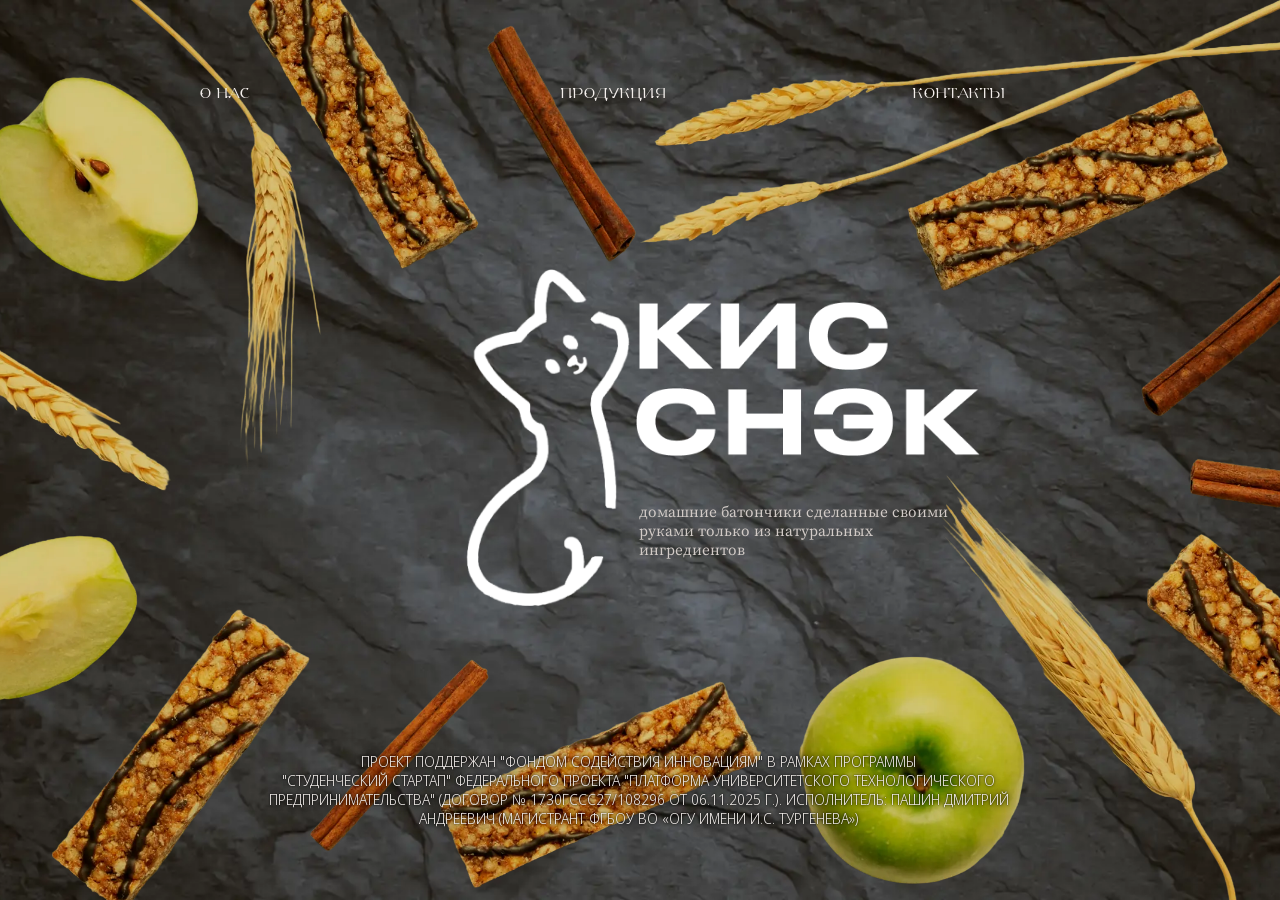
==== index.html @ 7d8943e3 "Init" ====
<!doctype html>
<html lang="ru">
<head>
<meta charset="utf-8">
<meta name="viewport" content="width=device-width, initial-scale=1">
<title>Кис Снэк — домашние батончики из натуральных ингредиентов</title>
<link rel="preload" href="fonts/equilibrist-light.woff2" as="font" type="font/woff2" crossorigin>
<link rel="preload" href="fonts/foglihtenno06.woff2" as="font" type="font/woff2" crossorigin>
<link rel="preload" href="fonts/sourceserifpro-cyr.woff2" as="font" type="font/woff2" crossorigin>
<link rel="stylesheet" href="css/style.css">
</head>
<body>
<main class="page page--home">
  <nav class="nav">
    <a href="about.html">О нас</a>
    <a href="products.html">Продукция</a>
    <a href="contacts.html">Контакты</a>
  </nav>

  <h1>Кис Снэк</h1>
  <img class="abs brand-cat" src="assets/logo-cat.webp" alt="">
  <img class="abs brand-name" src="assets/logo-text.webp" alt="Кис Снэк">
  <p class="abs tagline">домашние батончики сделанные своими<br>
  руками только из натуральных<br>
  ингредиентов</p>

  <footer class="abs grant cx">
    Проект поддержан "Фондом содействия инновациям" в рамках программы<br>
    "Студенческий стартап" федерального проекта "Платформа университетского технологического<br>
    предпринимательства" (договор № 1730ГССС27/108296 от 06.11.2025 г.). Исполнитель: Пашин Дмитрий<br>
    Андреевич (магистрант ФГБОУ ВО «ОГУ имени И.С. Тургенева»)
  </footer>
</main>
</body>
</html>
---- css/style.css ----
/* ===== Шрифты (как в макете Figma) ===== */
/* FoglihtenNo06 — заголовки (SIL OFL) */
@font-face{font-family:"FoglihtenNo06";src:local("FoglihtenNo06"),url(../fonts/foglihtenno06.woff2) format("woff2");font-weight:100 900;font-display:block} /* одно начертание: диапазон весов, чтобы браузер не рисовал «жирный» для 500 */
/* Source Serif Pro — основной текст */
@font-face{font-family:"Source Serif Pro";src:url(../fonts/sourceserifpro-cyr.woff2) format("woff2");unicode-range:U+0301,U+0400-045F,U+0490-0491,U+04B0-04B1,U+2116;font-display:swap}
@font-face{font-family:"Source Serif Pro";src:url(../fonts/sourceserifpro-lat.woff2) format("woff2");unicode-range:U+0000-00FF,U+2000-206F;font-display:swap}
/* Equilibrist — меню.
   Установленный в системе шрифт «Equilibrist» используется напрямую (font-family ниже).
   Для посетителей без установленного шрифта — файл в fonts/: equilibrist-light.otf (.ttf или .woff2). */
@font-face{font-family:"Equilibrist Web";src:url(../fonts/equilibrist-light.woff2) format("woff2"),url(../fonts/equilibrist-light.otf) format("opentype"),url(../fonts/equilibrist-light.ttf) format("truetype");font-weight:300;font-display:block}
/* Noto Sans Display Light — текст про грант */
@font-face{font-family:"Noto Sans Display";src:url(../fonts/notosansdisplay-300-cyr.woff2) format("woff2");font-weight:300;unicode-range:U+0301,U+0400-045F,U+0490-0491,U+04B0-04B1,U+2116;font-display:swap}
@font-face{font-family:"Noto Sans Display";src:url(../fonts/notosansdisplay-300-lat.woff2) format("woff2");font-weight:300;unicode-range:U+0000-00FF,U+2000-206F;font-display:swap}

/*
  Система единиц — как на сайте «Лисичкин хлеб».
  Макеты приведены к ширине 1440px. Каждая страница ровно в один экран:
    --vx  — 1px макета по горизонтали, --py — по вертикали,
    --ps  — меньшее из двух: размеры шрифтов и картинок (ничего не вылезает за экран),
    --pm  — большее из двух: для фоновых фото, которые должны закрывать экран целиком.
  Координата «от центра»: left = 50% + (X_макета − 720) × --ps.
*/
:root{
  --vx: calc(100vw / 1440);
  --hy: calc(100vh / 898);
  --hs: min(var(--vx), var(--hy));
  --fig-h: calc(var(--hs) * 1.93548);   /* 1px Figma (кадр 744px) */
  --bg:#050505;
  --text:#f4efec;
  --muted:#d2cbc7;
}
@supports (height:100dvh){ :root{ --hy: calc(100dvh / 898); } }

*{box-sizing:border-box;margin:0;padding:0}
html,body{height:100%;background:var(--bg);color:var(--text)}
body{font-family:"Source Serif Pro",Georgia,serif;-webkit-font-smoothing:antialiased;overflow:hidden}
a{color:inherit;text-decoration:none}
img{display:block;height:auto;max-width:none}

.page{
  --py: calc(100vh / var(--H));
  --ps: min(var(--vx), var(--py));
  --pm: max(var(--vx), var(--py));
  --fig: calc(var(--ps) * 1.93548);
  position:relative;
  width:100vw;
  height:100vh;
  overflow:hidden;
  background-color:var(--bg);
}
@supports (height:100dvh){ .page{ height:100dvh; --py: calc(100dvh / var(--H)); } }
.page > *{z-index:1}
.abs{position:absolute}
.cx{transform:translateX(-50%);text-align:center}

/* ===== Шапка ===== */
.logo{
  position:absolute; z-index:5;
  left:calc(70 * var(--vx));
  top:calc(50 * var(--hy));
  width:calc(174 * var(--hs));
}
.logo img{width:100%}

.nav{
  position:absolute; z-index:5;
  left:0; right:0;
  top:calc(74 * var(--hy));
  height:calc(16 * var(--hs));
  font-family:"Equilibrist Web","Equilibrist Light","Equilibrist","FoglihtenNo06",Georgia,serif;
  font-weight:300;
  font-size:calc(9 * var(--fig-h));
  line-height:1;
  letter-spacing:0;
  text-transform:uppercase;
}
.nav a{position:absolute;top:0;white-space:nowrap}
.nav a:nth-child(1){left:calc(318 * var(--vx))}
.nav a:nth-child(2){left:calc(657 * var(--vx))}
.nav a:nth-child(3){left:calc(1060 * var(--vx))}
/* подчёркивание при наведении — прорисовывается слева направо */
.nav a::after{
  content:"";
  position:absolute;
  left:0; right:0;
  bottom:calc(-5 * var(--hs));
  height:1px;
  background:currentColor;
  transform:scaleX(0);
  transform-origin:right center;
  transition:transform .35s cubic-bezier(.4,0,.2,1);
}
.nav a:hover::after,
.nav a:focus-visible::after{transform:scaleX(1);transform-origin:left center}

/* ===== Общие стили текста ===== */
.h-display{
  font-family:"FoglihtenNo06",Georgia,serif;
  font-weight:500;
  line-height:1;
  white-space:nowrap;
}
.copy{color:var(--muted)}
.copy p{white-space:nowrap}

/* ===== 0. Главная ===== */
.page--home{
  --H:904;
  background:#3a3836 url(../assets/stone-light.webp) center / cover no-repeat;
}
/* батончики, яблоки, колосья — затемнены как в макете (уже в картинке).
   Масштаб по ширине, а по вертикали привязка к меню: яблоко стоит на уровне «О НАС», как в макете */
.page--home::before{
  content:""; position:absolute; z-index:0; pointer-events:none;
  width:calc(1441.6 * var(--pm));
  height:calc(961.2 * var(--pm));
  left:calc(50% - 720.8 * var(--pm));
  top:calc(81 * var(--hy) - 108.2 * var(--pm));
  background:url(../assets/snacks.webp) center / 100% 100% no-repeat;
}
.page--home .nav{ top:calc(86 * var(--hy)); }
.page--home .nav a:nth-child(1){left:calc(226 * var(--vx))}
.page--home .nav a:nth-child(2){left:calc(632 * var(--vx))}
.page--home .nav a:nth-child(3){left:calc(1028 * var(--vx))}
.page--home .brand-cat { left:calc(50% + (524 - 720) * var(--ps)); top:calc(270 * var(--py)); width:calc(184.7 * var(--ps)); }
.page--home .brand-name{ left:calc(50% + (716 - 720) * var(--ps)); top:calc(303 * var(--py)); width:calc(386 * var(--ps)); }
.page--home h1{ position:absolute; width:1px; height:1px; overflow:hidden; clip:rect(0 0 0 0); }
.page--home .tagline{
  left:calc(50% + (719 - 720) * var(--ps));
  top:calc(505 * var(--py));
  font-size:calc(9 * var(--fig));
  line-height:calc(21.4 * var(--ps));
  color:var(--muted);
  white-space:nowrap;
}
.page--home .grant{
  left:calc(50% + (718.5 - 720) * var(--ps));
  top:calc(755 * var(--py));
  font-family:"Noto Sans Display",Arial,sans-serif;
  font-weight:300;
  font-size:calc(8.5 * var(--fig));
  line-height:calc(21.4 * var(--ps));
  letter-spacing:0;
  text-transform:uppercase;
  color:#f4efec;
  white-space:nowrap;
  text-shadow:0 0 6px rgba(0,0,0,.9),0 0 2px rgba(0,0,0,.9);
}

/* ===== 1. О нас ===== */
.page--about{ --H:910; background:#0d0e0e; }
/* фото батончиков (затемнено как в макете, белые края обрезаны) — целиком в кадре, как в макете:
   масштаб как у текста, поэтому низ батончиков всегда виден; поля вокруг — цвет доски */
.page--about::before{
  content:"";
  position:absolute; z-index:0; pointer-events:none;
  width:calc(1660.7 * var(--ps));
  height:calc(1150.6 * var(--ps));
  left:calc(50% + (-145.5 - 720) * var(--ps));
  top:calc(50 * var(--hy) + 50.7 * var(--hs) - 216 * var(--ps));  /* верх батончиков — на уровне середины логотипа */
  background:url(../assets/about-bg.webp) center / 100% 100% no-repeat;
}
.page--about .title{
  left:calc(50% + (560 - 720) * var(--ps));
  top:calc(201 * var(--py));
  font-size:calc(40.95 * var(--fig));
}
.page--about .copy{
  left:calc(50% + (575 - 720) * var(--ps));
  top:calc(310 * var(--py));
  font-size:calc(10 * var(--fig));
  line-height:calc(25.4 * var(--ps));
  color:var(--text);
}
.page--about .copy p + p{margin-top:calc(25.4 * var(--ps))}

/* ===== Страницы с каменным фоном ===== */
.page--stone{ background:#141414 url(../assets/stone.webp) center / cover no-repeat; }

/* ===== 2. Наша продукция ===== */
.page--products{ --H:1125; }  /* низ макета (1125–1212) пустой — обрезан, чтобы на 16:9 всё было крупнее */
.page--products .title{ left:50%; top:calc(189 * var(--py)); font-size:calc(36 * var(--fig)); transform:translateX(-50%); }
.page--products .copy{ font-size:calc(10 * var(--fig)); line-height:calc(25.3 * var(--ps)); }
.page--products .copy p + p{margin-top:calc(25.3 * var(--ps))}
.page--products .copy-1{ left:calc(50% + (462 - 720) * var(--ps)); top:calc(320 * var(--py)); }
.page--products .copy-2{ left:calc(50% + (1002.5 - 720) * var(--ps)); top:calc(822 * var(--py)); }
/* тарелка обрезана по правому краю — прижата к краю экрана */
/* тарелка — круглым кадром (вид сверху) рядом с текстом, с мягкой тенью */
.page--products .img-plate{
  left:calc(50% + (878 - 720) * var(--ps));
  top:calc(268 * var(--py));
  width:calc(424 * var(--ps));
  border-radius:50%;
  box-shadow:0 calc(22 * var(--ps)) calc(50 * var(--ps)) rgba(0,0,0,.65), 0 0 0 calc(3 * var(--ps)) rgba(255,255,255,.06);
}
.page--products .img-stack{ left:calc(50% + (207.8 - 720) * var(--ps)); top:calc(711.4 * var(--py)); width:calc(330.4 * var(--ps)); }

/* ===== 3. Контакты ===== */
.page--contacts{ --H:910; }
.page--contacts .title{ left:50%; top:calc(197 * var(--py)); font-size:calc(36 * var(--fig)); transform:translateX(-50%); }
.page--contacts .subtitle{ left:50%; top:calc(270 * var(--py)); font-size:calc(10 * var(--fig)); line-height:1.4; color:var(--muted); white-space:nowrap; }
.page--contacts .person{ left:50%; top:calc(358 * var(--py)); font-size:calc(13 * var(--fig)); line-height:calc(31.5 * var(--ps)); color:var(--muted); white-space:nowrap; }
.page--contacts .person a:hover{color:var(--text)}
/* батончики у левого края (повёрнуты), тарелка у правого — обе уходят за край экрана */
.page--contacts .img-stack{ left:calc(-188.85 * var(--ps)); top:calc(713.2 * var(--py) - 277.35 * var(--ps)); width:calc(484.9 * var(--ps)); transform:rotate(24.19deg); }
.page--contacts .img-plate{ right:calc(-35.7 * var(--ps)); top:calc(286.6 * var(--py)); width:calc(551.9 * var(--ps)); }

/* ===== Телефоны и узкие окна: обычная вёрстка с прокруткой ===== */
@media (max-width: 800px), (max-aspect-ratio: 1/1){
  :root{ --vx:1px; --hy:1px; --hs:1px; }
  body{overflow:auto}
  .page{ --py:1px; --ps:1px; --pm:1px; height:auto; min-height:100vh; padding:24px 16px 48px; display:flex; flex-direction:column; align-items:center; text-align:center }
  .logo,.nav,.abs{position:static !important;transform:none !important}
  .logo{width:110px;align-self:flex-start}
  .nav{align-self:stretch;display:flex;flex-wrap:wrap;gap:12px 20px;justify-content:flex-start;height:auto;font-size:14px;letter-spacing:.12em;margin-top:16px}
  .nav a{position:relative;left:auto !important}
  .nav a::after{bottom:-4px}
  .h-display{white-space:normal;margin:36px 0 16px}
  .copy p,.tagline,.grant,.subtitle,.person{white-space:normal !important}
  .copy br,.tagline br,.grant br{display:none}
  .copy{font-size:15px !important;line-height:23px !important;margin:16px 0}
  .copy p + p{margin-top:16px !important}
  .page--home::before{width:100%;height:100%;left:0;top:0;background-size:auto 55vh;background-position:center 60%}
  .page--home .nav{margin-bottom:0}
  .page--home .brand-cat{width:90px;margin-top:40px}
  .page--home .brand-name{width:200px;margin-top:12px}
  .page--home .tagline{font-size:15px;line-height:1.4;margin:16px 0 auto}
  .page--home .grant{margin-top:40px;font-size:11px;line-height:1.5;background:rgba(0,0,0,.55);padding:12px;border-radius:4px}
  .page--about::before{width:100%;height:100%;left:0;top:0 !important;background-size:cover}
  .page--about .title{font-size:clamp(44px,13vw,72px)}
  .page--products .title,.page--contacts .title{font-size:clamp(36px,10vw,60px)}
  .page--contacts .subtitle{font-size:14px}
  .page--contacts .person{font-size:18px;line-height:28px;margin:24px 0 16px}
  .img-plate,.img-stack{width:min(300px,80vw) !important;margin:16px auto}
}
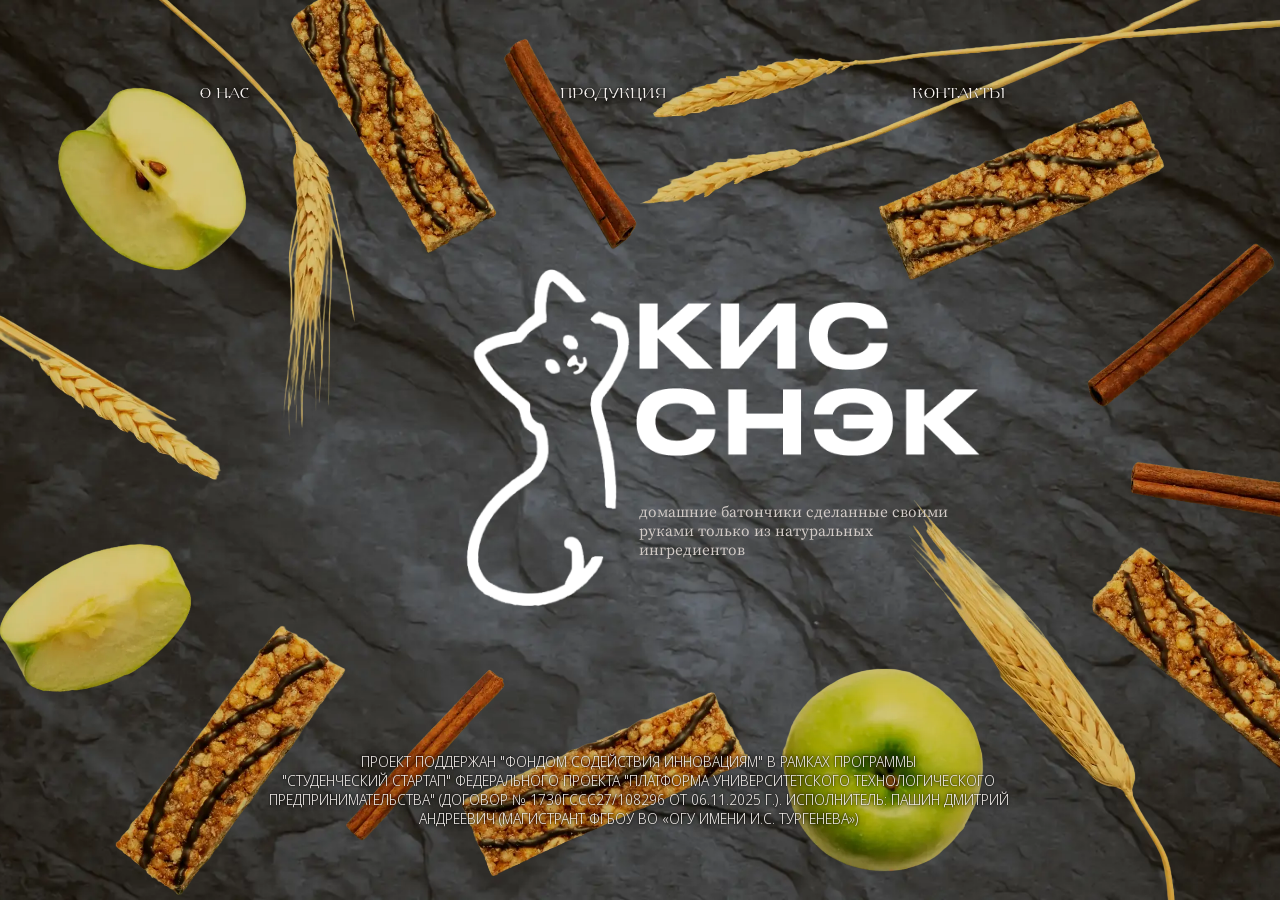
==== commit 1b947876: "Update" ====
--- a/index.html
+++ b/index.html
@@ -18,6 +18,22 @@
   </nav>
 
   <h1>Кис Снэк</h1>
+  <img class="deco" src="assets/snacks/s00.webp" alt="" style="width:calc(226.5 * var(--ps)); top:calc(220.6 * var(--py) - 247.8 * var(--ps)); left:calc(288.4 * var(--vx) - 113.2 * var(--ps))">
+  <img class="deco" src="assets/snacks/s01.webp" alt="" style="width:calc(234.9 * var(--ps)); top:calc(122.4 * var(--py) - 149.6 * var(--ps)); left:calc(442.2 * var(--vx) - 117.4 * var(--ps))">
+  <img class="deco" src="assets/snacks/s02.webp" alt="" style="width:calc(722.6 * var(--ps)); top:calc(109.5 * var(--py) - 164.7 * var(--ps)); right:calc(-0.8 * var(--ps))">
+  <img class="deco" src="assets/snacks/s03.webp" alt="" style="width:calc(153.2 * var(--ps)); top:calc(144.3 * var(--py) - 120.4 * var(--ps)); left:calc(641.0 * var(--vx) - 76.6 * var(--ps))">
+  <img class="deco" src="assets/snacks/s04.webp" alt="" style="width:calc(215.0 * var(--ps)); top:calc(180.0 * var(--py) - 104.5 * var(--ps)); left:calc(171.0 * var(--vx) - 107.5 * var(--ps))">
+  <img class="deco" src="assets/snacks/s05.webp" alt="" style="width:calc(325.6 * var(--ps)); top:calc(191.1 * var(--py) - 103.0 * var(--ps)); left:calc(1149.5 * var(--vx) - 162.8 * var(--ps))">
+  <img class="deco" src="assets/snacks/s06.webp" alt="" style="width:calc(214.4 * var(--ps)); top:calc(326.3 * var(--py) - 93.4 * var(--ps)); left:calc(1328.8 * var(--vx) - 107.2 * var(--ps))">
+  <img class="deco" src="assets/snacks/s07.webp" alt="" style="width:calc(251.7 * var(--ps)); top:calc(399.6 * var(--py) - 95.2 * var(--ps)); left:calc(-0.8 * var(--ps))">
+  <img class="deco" src="assets/snacks/s08.webp" alt="" style="width:calc(170.6 * var(--ps)); top:calc(491.8 * var(--py) - 33.0 * var(--ps)); right:calc(-0.8 * var(--ps))">
+  <img class="deco" src="assets/snacks/s09.webp" alt="" style="width:calc(303.9 * var(--ps)); top:calc(704.7 * var(--py) - 229.2 * var(--ps)); left:calc(1172.3 * var(--vx) - 152.0 * var(--ps))">
+  <img class="deco" src="assets/snacks/s10.webp" alt="" style="width:calc(214.4 * var(--ps)); top:calc(661.2 * var(--py) - 127.3 * var(--ps)); right:calc(-0.8 * var(--ps))">
+  <img class="deco" src="assets/snacks/s11.webp" alt="" style="width:calc(218.0 * var(--ps)); top:calc(620.9 * var(--py) - 85.3 * var(--ps)); left:calc(-0.8 * var(--ps))">
+  <img class="deco" src="assets/snacks/s12.webp" alt="" style="width:calc(262.5 * var(--ps)); top:calc(763.6 * var(--py) - 153.5 * var(--ps)); left:calc(259.0 * var(--vx) - 131.2 * var(--ps))">
+  <img class="deco" src="assets/snacks/s13.webp" alt="" style="width:calc(230.7 * var(--ps)); top:calc(773.5 * var(--py) - 115.9 * var(--ps)); left:calc(992.7 * var(--vx) - 115.3 * var(--ps))">
+  <img class="deco" src="assets/snacks/s14.webp" alt="" style="width:calc(183.2 * var(--ps)); top:calc(758.5 * var(--py) - 97.9 * var(--ps)); left:calc(478.2 * var(--vx) - 91.6 * var(--ps))">
+  <img class="deco" src="assets/snacks/s15.webp" alt="" style="width:calc(326.2 * var(--ps)); top:calc(787.9 * var(--py) - 105.7 * var(--ps)); left:calc(680.7 * var(--vx) - 163.1 * var(--ps))">
   <img class="abs brand-cat" src="assets/logo-cat.webp" alt="">
   <img class="abs brand-name" src="assets/logo-text.webp" alt="Кис Снэк">
   <p class="abs tagline">домашние батончики сделанные своими<br>
--- a/css/style.css
+++ b/css/style.css
@@ -108,17 +108,15 @@
   --H:904;
   background:#3a3836 url(../assets/stone-light.webp) center / cover no-repeat;
 }
-/* батончики, яблоки, колосья — затемнены как в макете (уже в картинке).
-   Масштаб по ширине, а по вертикали привязка к меню: яблоко стоит на уровне «О НАС», как в макете */
-.page--home::before{
-  content:""; position:absolute; z-index:0; pointer-events:none;
-  width:calc(1441.6 * var(--pm));
-  height:calc(961.2 * var(--pm));
-  left:calc(50% - 720.8 * var(--pm));
-  top:calc(81 * var(--hy) - 108.2 * var(--pm));
-  background:url(../assets/snacks.webp) center / 100% 100% no-repeat;
-}
+/* батончики, яблоки, колосья — отдельные картинки (затемнены как в макете).
+   Каждая стоит на своём месте из макета: по горизонтали расходятся по ширине экрана,
+   по вертикали — по высоте, размер — как у логотипа. Так все снеки видны целиком на любом экране,
+   а те, что в макете обрезаны краем, прижаты к краю экрана. */
+.page--home .deco{ position:absolute; z-index:0; pointer-events:none; }
+.page--home::before{ content:none; }
 .page--home .nav{ top:calc(86 * var(--hy)); }
+/* мягкая тень под пунктами меню на главной — читаются поверх колосьев */
+.page--home .nav a{ text-shadow:0 0 calc(6 * var(--hs)) rgba(0,0,0,.85), 0 0 calc(2 * var(--hs)) rgba(0,0,0,.9); }
 .page--home .nav a:nth-child(1){left:calc(226 * var(--vx))}
 .page--home .nav a:nth-child(2){left:calc(632 * var(--vx))}
 .page--home .nav a:nth-child(3){left:calc(1028 * var(--vx))}
@@ -220,7 +218,8 @@
   .copy br,.tagline br,.grant br{display:none}
   .copy{font-size:15px !important;line-height:23px !important;margin:16px 0}
   .copy p + p{margin-top:16px !important}
-  .page--home::before{width:100%;height:100%;left:0;top:0;background-size:auto 55vh;background-position:center 60%}
+  .page--home .deco{display:none}
+  .page--home::before{content:"";position:absolute;z-index:0;inset:0;background:url(../assets/snacks.webp) center 60% / auto 55vh no-repeat}
   .page--home .nav{margin-bottom:0}
   .page--home .brand-cat{width:90px;margin-top:40px}
   .page--home .brand-name{width:200px;margin-top:12px}
